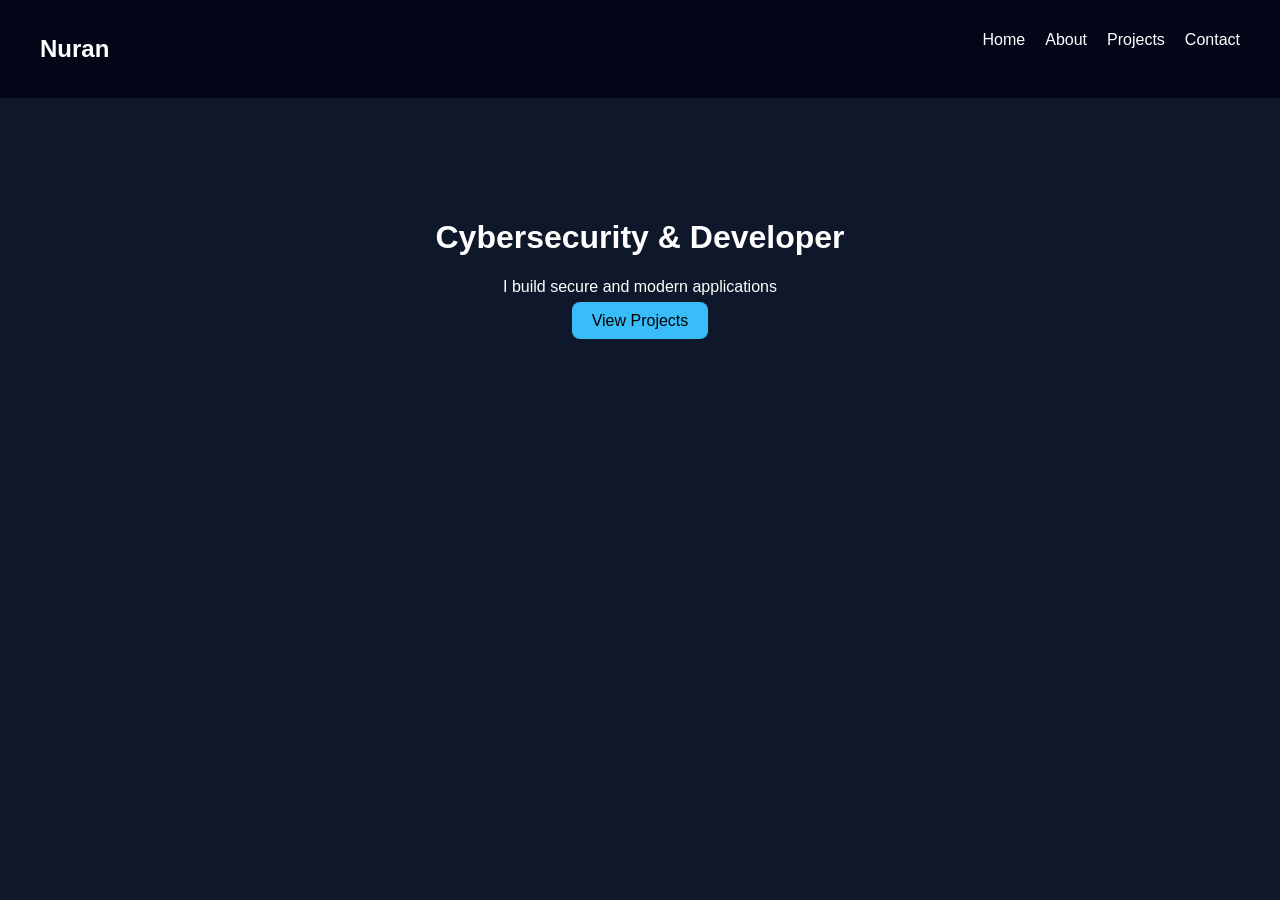
==== index.html @ 402770a7 "v" ====
<!DOCTYPE html>
<html lang="en">
<head>
  <meta charset="UTF-8">
  <meta name="viewport" content="width=device-width, initial-scale=1.0">
  <title>Home</title>
  <link rel="stylesheet" href="style.css">
</head>
<body>

<nav>
  <h2>Nuran</h2>
  <ul>
    <li><a href="index.html">Home</a></li>
    <li><a href="about.html">About</a></li>
    <li><a href="projects.html">Projects</a></li>
    <li><a href="contact.html">Contact</a></li>
  </ul>
</nav>

<header class="hero">
  <h1>Cybersecurity & Developer</h1>
  <p>I build secure and modern applications</p>
  <a href="projects.html" class="btn">View Projects</a>
</header>

</body>
</html>
---- style.css ----
body {
  margin: 0;
  font-family: Arial, sans-serif;
  background: #0f172a;
  color: white;
}

nav {
  display: flex;
  justify-content: space-between;
  padding: 15px 40px;
  background: #020617;
}

nav ul {
  list-style: none;
  display: flex;
  gap: 20px;
}

nav a {
  color: white;
  text-decoration: none;
}

.hero {
  text-align: center;
  padding: 100px 20px;
}

.btn {
  background: #38bdf8;
  padding: 10px 20px;
  color: black;
  text-decoration: none;
  border-radius: 8px;
}

.container {
  padding: 40px;
}

.card {
  background: #1e293b;
  padding: 20px;
  margin-top: 20px;
  border-radius: 10px;
}
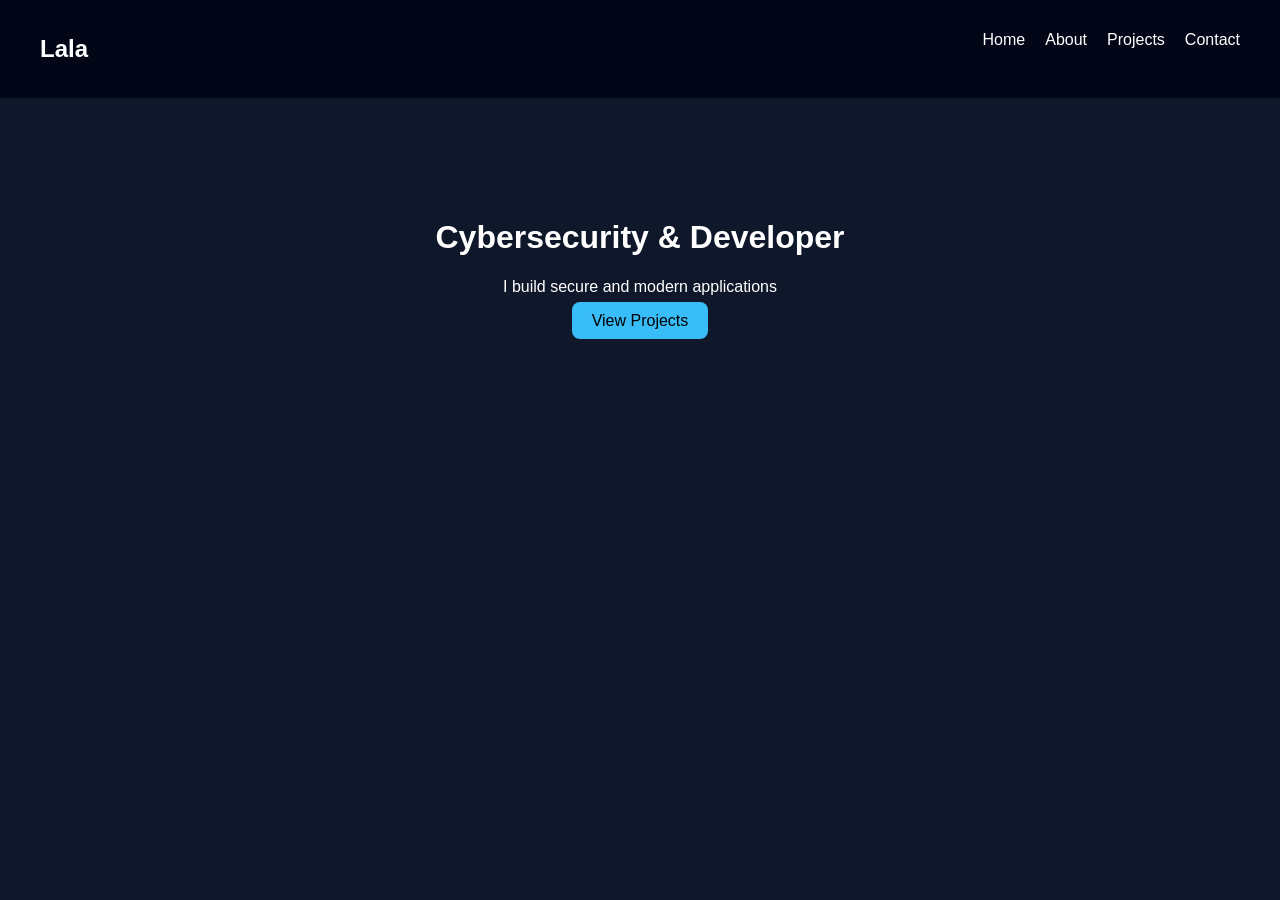
==== commit d48632b0: "d" ====
--- a/index.html
+++ b/index.html
@@ -9,7 +9,7 @@
 <body>
 
 <nav>
-  <h2>Nuran</h2>
+  <h2>Lala</h2>
   <ul>
     <li><a href="index.html">Home</a></li>
     <li><a href="about.html">About</a></li>
